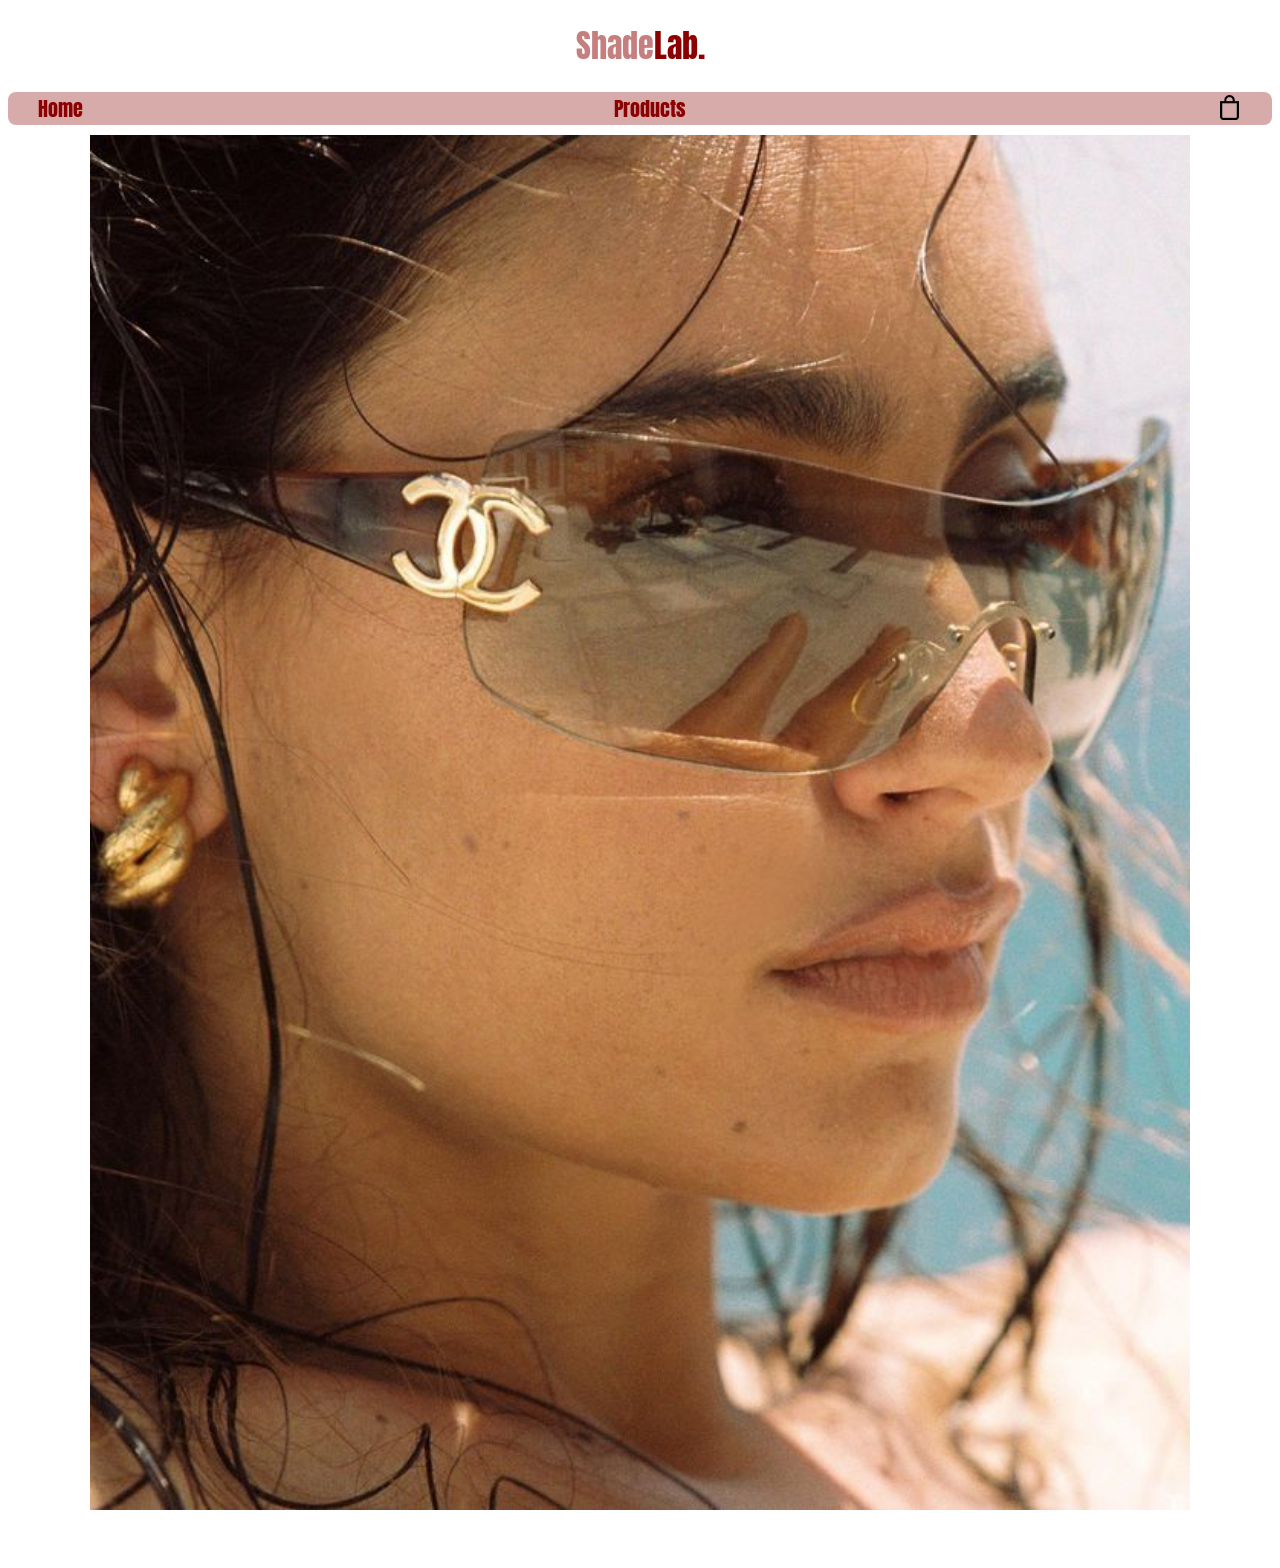
==== index.html @ 41965f40 "Alligned the images with grid" ====
<!DOCTYPE html>
<html lang="en">
<head>
    <meta charset="UTF-8">
    <meta name="viewport" content="width=device-width, initial-scale=1.0">
    <title>e-commence webpage</title>

    <!--fonts-->
    <link rel="preconnect" href="https://fonts.googleapis.com">
    <link rel="preconnect" href="https://fonts.gstatic.com" crossorigin>
    <link href="https://fonts.googleapis.com/css2?family=Anton&family=Antonio:wght@100..700&display=swap" rel="stylesheet">

    <link rel="preconnect" href="https://fonts.googleapis.com">
    <link rel="preconnect" href="https://fonts.gstatic.com" crossorigin>
    <link 
    href="https://fonts.googleapis.com/css2?family=Anton&display=swap" 
    rel="stylesheet">
        <link rel="stylesheet" href="css/main.css">

</head>

<body>
    <header>
        <h1><span class="shade">Shade</span>Lab.</h1>
         
        <nav class="site-nav">
        
            <a href="index.html">Home</a>
            <a href="products.html">Products</a>
            <a href="cart.html"><img class="cart" src="img/bag.png" alt="cart"></a>
       
        </nav>
        <img class="model" src="img/image.1.jpg" alt="main picture">
    </header>
    <main>
   
    </main>

</body>

</html>
---- css/main.css ----
.cart{
    width: 25px;
    height: 25px;
    float: right;
    margin-top: -1px;
}
/* spacing between headers */
.site-nav {
    display: flex;
    justify-content: space-between;
    align-items: center;
       background-color:rgba(181, 94, 94, 0.523); 
    padding: 1px 30px;
    border-radius: 8px;

}

/* MY LINKS */
.site-nav a {
    text-decoration: none;
    color: darkred;
    font-family: "Anton", sans-serif;
    font-weight: 500;
    font-style: normal;
    font-size: 20px;

}

.shade{
    color: rgba(139, 0, 0, 0.5);
}

/* MY SHADELAB HEADER AND PRODUCT HEADER */
h1{
    font-family: "Anton", sans-serif;
    font-weight: 400;
    font-style: normal;
    text-align: center;
    color:darkred;
}

h2 {
  font-family: "Antonio", sans-serif;
  font-optical-sizing: auto;
  font-weight: 300;
  font-style: normal;
   
}

/* My main image of model */
.model{
    width: 100%;
    max-width: 1100px;
    display: block;
    margin: 0 auto;
  padding: 10px;

}

/* My Images on Products */
main{
    display: grid;
    grid-template-columns: repeat(3, 1fr);
    grid-template-rows: repeat(3,auto);
    gap: 10px;
  
    padding: 10px;
}

main img{
    width: 100%;
    height: auto;
    object-fit: cover;
}
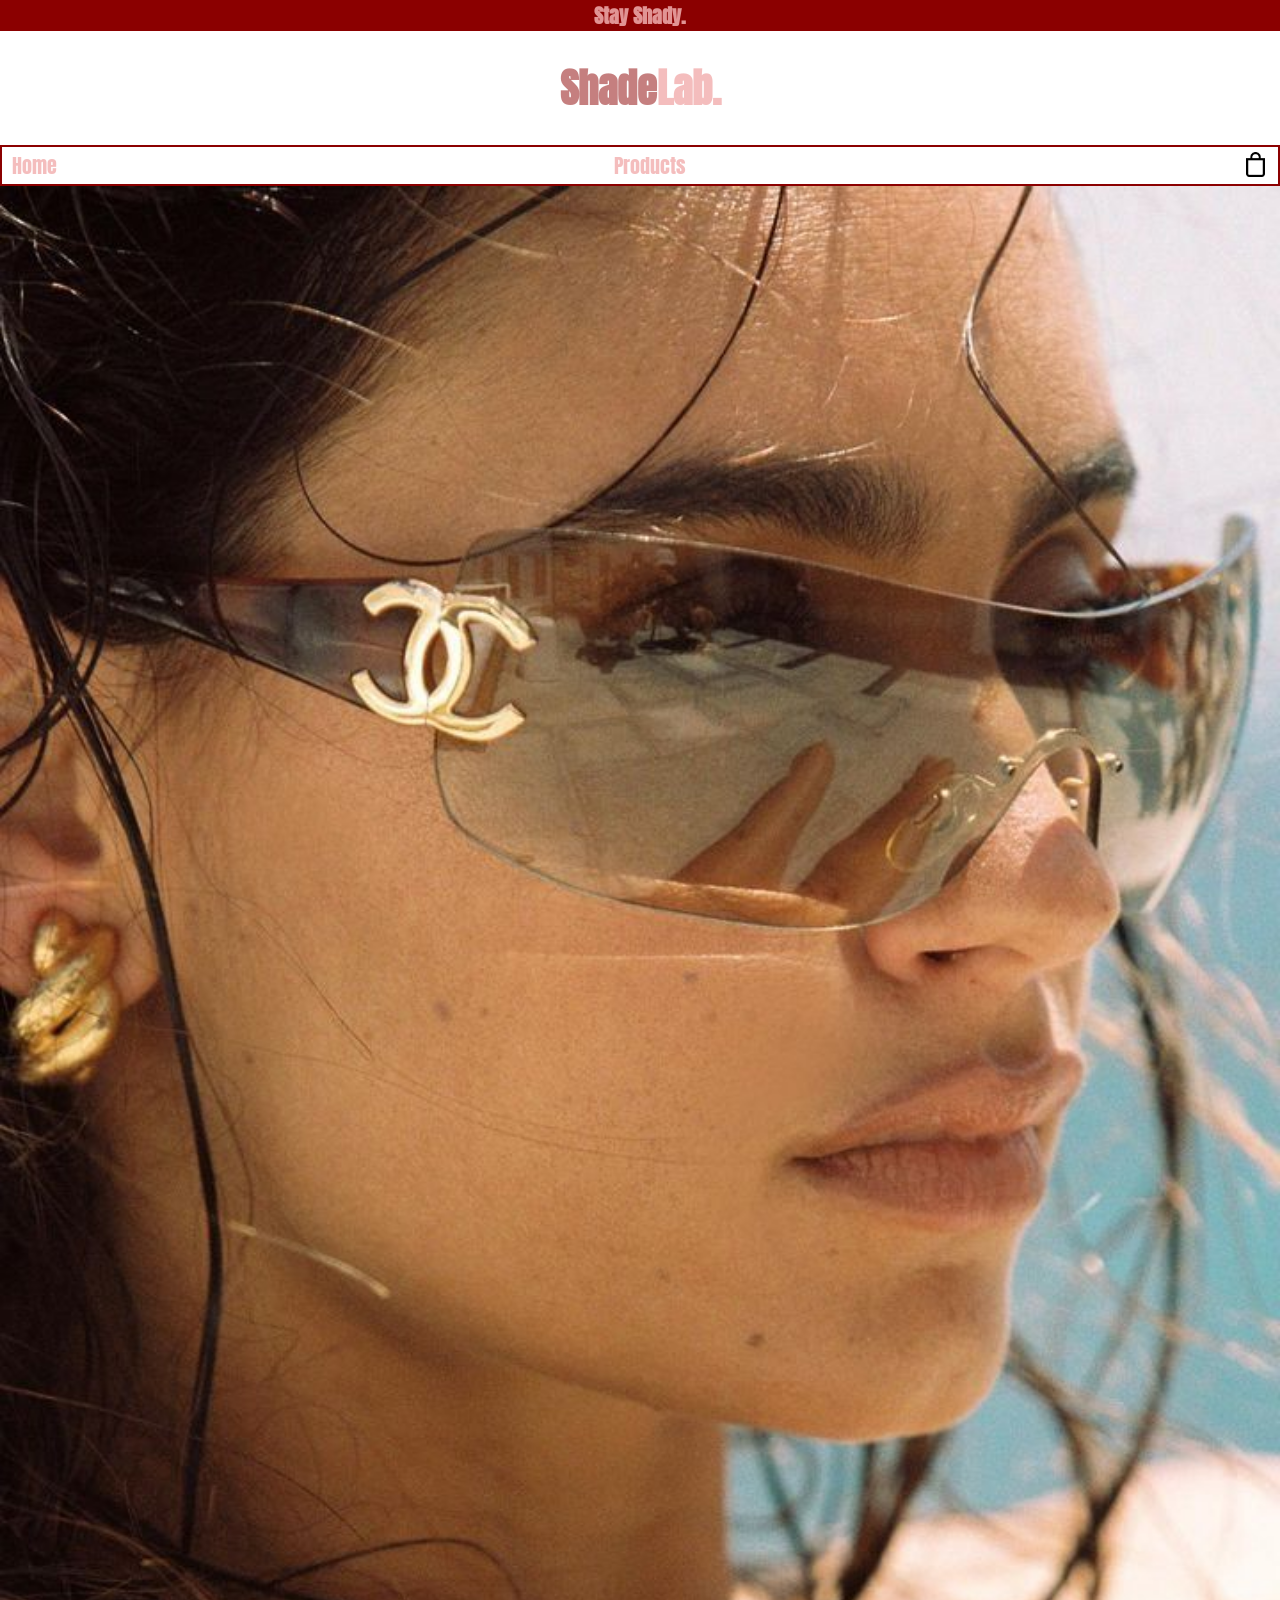
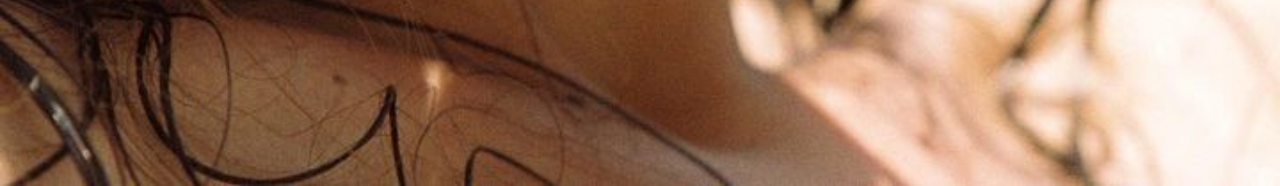
==== commit aba1a057: "fixat extra bilder till två products lagt till bilder och fixa grid system till product html filerna" ====
--- a/index.html
+++ b/index.html
@@ -21,16 +21,18 @@
 
 <body>
     <header>
-        <h1><span class="shade">Shade</span>Lab.</h1>
-         
+        <h3> Stay Shady.</h3>
+         <h1><span class="shade">Shade</span>Lab.</h1>
+       
         <nav class="site-nav">
-        
             <a href="index.html">Home</a>
             <a href="products.html">Products</a>
             <a href="cart.html"><img class="cart" src="img/bag.png" alt="cart"></a>
-       
         </nav>
-        <img class="model" src="img/image.1.jpg" alt="main picture">
+
+        <img class="model" src="img/image.1.jpg" alt="main picture"> 
+  
+        
     </header>
     <main>
    
--- a/css/main.css
+++ b/css/main.css
@@ -1,75 +1,136 @@
-
+body{
+    margin: 0;
+    padding: 0;
+    
+}
 .cart{
     width: 25px;
     height: 25px;
-    float: right;
-    margin-top: -1px;
+    margin-left: auto;
+    margin-top: 5px;
 }
-/* spacing between headers */
+
+/* MY LINKS */
 .site-nav {
     display: flex;
     justify-content: space-between;
     align-items: center;
-       background-color:rgba(181, 94, 94, 0.523); 
-    padding: 1px 30px;
-    border-radius: 8px;
-
+    border: darkred 2px solid;
+  
 }
 
-/* MY LINKS */
 .site-nav a {
     text-decoration: none;
-    color: darkred;
+    color: rgba(242, 176, 176, 0.838);
     font-family: "Anton", sans-serif;
-    font-weight: 500;
     font-style: normal;
     font-size: 20px;
+    padding: 0px 10px ;
+}
 
+.site-nav a:hover {
+    color: rgba(242, 176, 176, 0.838);
+    font-size: 25px;
+    transition: all 0.3s ease;
+   
+}
+
+/* HEADERS */
+h1{
+    font-family: "ANTON", sans-serif;
+    color:rgba(242, 176, 176, 0.838);
+    font-size: 40px;
+    text-align: center;
 }
 
 .shade{
     color: rgba(139, 0, 0, 0.5);
-}
-
-/* MY SHADELAB HEADER AND PRODUCT HEADER */
-h1{
-    font-family: "Anton", sans-serif;
-    font-weight: 400;
-    font-style: normal;
-    text-align: center;
-    color:darkred;
+    font-size: 40px;
 }
 
 h2 {
-  font-family: "Antonio", sans-serif;
-  font-optical-sizing: auto;
-  font-weight: 300;
-  font-style: normal;
+    
+  font-family: "ANTON", sans-serif;
+    color:darkred;
+    font-size: 30px;
    
+}
+h3{
+    font-family: "ANTON", sans-serif;
+    color:rgba(242, 176, 176, 0.838);
+    font-size: 20px;
+    text-align: center;
+    margin: 0;
+    background-color: darkred;
 }
 
 /* My main image of model */
 .model{
     width: 100%;
-    max-width: 1100px;
     display: block;
-    margin: 0 auto;
-  padding: 10px;
 
 }
 
-/* My Images on Products */
-main{
+/* My Images on Products.html */
+.products-page{
     display: grid;
     grid-template-columns: repeat(3, 1fr);
     grid-template-rows: repeat(3,auto);
-    gap: 10px;
-  
+    gap: 20px;
     padding: 10px;
+    margin: 0 auto;
 }
 
-main img{
+.products-page img{
     width: 100%;
     height: auto;
-    object-fit: cover;
+    box-shadow: 2px 2px 5px rgba(0,0,0,0.3);
+    
+}
+
+.products-page img:hover{
+    transform: scale(1.05);
+    transition: all 0.3s ease;
+    box-shadow: 4px 4px 10px rgba(0,0,0,0.5);
+}
+
+.tortoise{
+    display: grid;
+    grid-template-columns: repeat(2, 1fr);
+        gap: 5px;
+        /* padding: 5px; */
+      
+   
+}
+.tortoise img{
+    width: 100%;
+    box-shadow: 2px 2px 5px rgba(0,0,0,0.3);
+}
+/* PHONE */
+@media (max-width: 600px) {
+    .products-page {
+        grid-template-columns: 1fr;
+       width: 80%;
+        margin: 0 auto;
+    }  
+    
+}
+
+@media screen and (min-width: 600px) {
+    .site-nav a {
+        font-size: 20px;
+    }
+
+
+}
+
+/* LAPTOP */
+@media screen and (min-width: 1300px) {
+    .site-nav a {
+        font-size: 30px;
+    }
+   .cart{
+    width: 40px;
+    height: 40px;
+   }
 }
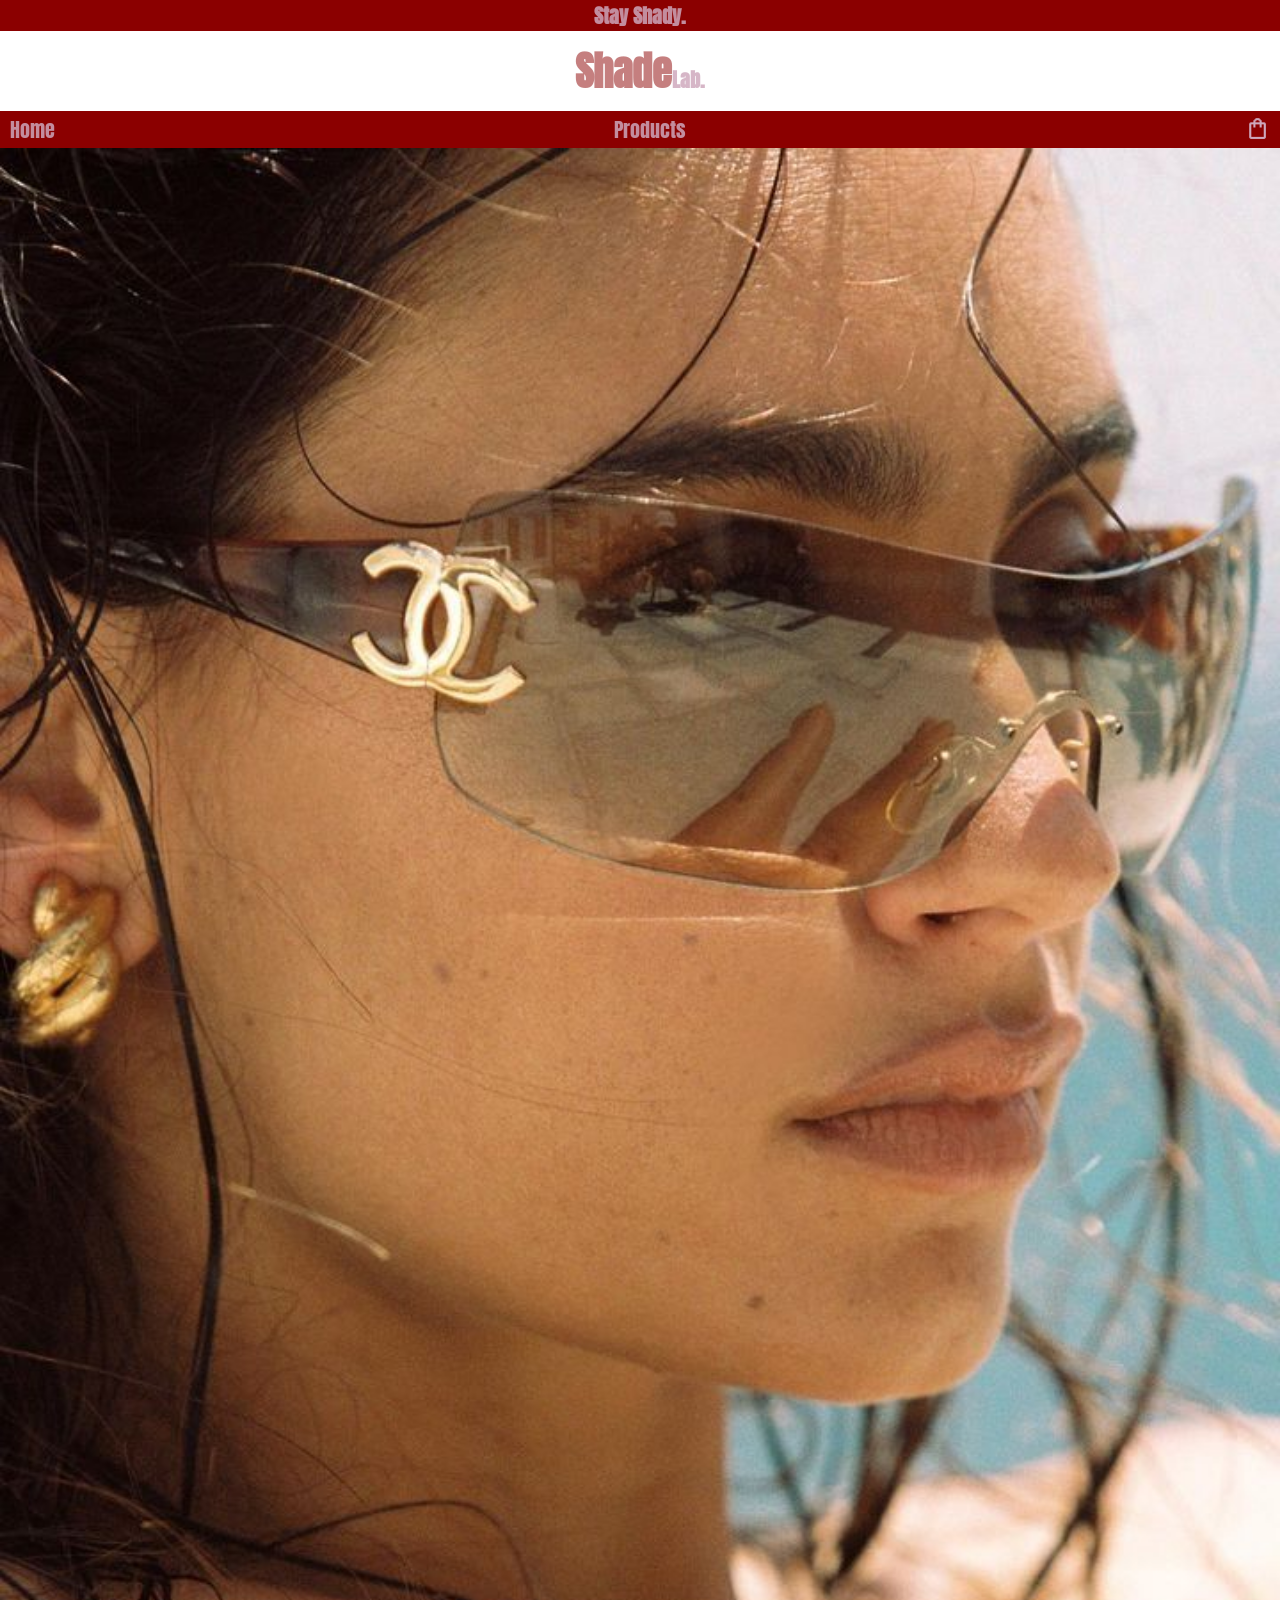
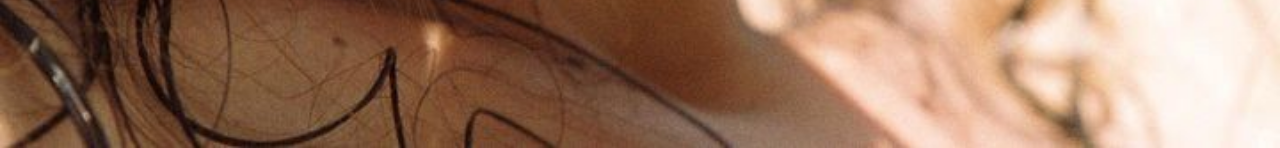
==== commit 070d4ead: "Changeed my cart icon some other colors" ====
--- a/index.html
+++ b/index.html
@@ -27,7 +27,7 @@
         <nav class="site-nav">
             <a href="index.html">Home</a>
             <a href="products.html">Products</a>
-            <a href="cart.html"><img class="cart" src="img/bag.png" alt="cart"></a>
+            <a href="cart.html"><img class="cart" src="img/cart-icon.png" alt="cart"></a>
         </nav>
 
         <img class="model" src="img/image.1.jpg" alt="main picture"> 
--- a/css/main.css
+++ b/css/main.css
@@ -1,74 +1,73 @@
 body{
     margin: 0;
     padding: 0;
-    
+    font-family: "ANTON", sans-serif;
+    color:rgba(206, 168, 188, 0.838);
 }
 .cart{
     width: 25px;
     height: 25px;
-    margin-left: auto;
     margin-top: 5px;
 }
-
-/* MY LINKS */
+.cart:hover{
+   color: white;
+}
+/* HEADERS */
+h1{
+    font-size: 20px;
+    text-align: center;
+    margin: 10px;
+}
+
+.shade{
+    color: rgba(139, 0, 0, 0.5);
+    font-size: 40px;
+    margin:0;
+}
+
+h2 { 
+    color:darkred;
+    font-size: 30px;
+    margin-bottom: 10px;
+}
+h3{
+    
+    font-size: 20px;
+    text-align: center;
+    margin: 0;
+    background-color: darkred;
+}
+
+/* MY NAVS */
 .site-nav {
     display: flex;
     justify-content: space-between;
     align-items: center;
-    border: darkred 2px solid;
+   background-color: darkred;
+
   
 }
 
 .site-nav a {
     text-decoration: none;
-    color: rgba(242, 176, 176, 0.838);
-    font-family: "Anton", sans-serif;
+    color:rgba(206, 168, 188, 0.838);  
     font-style: normal;
     font-size: 20px;
     padding: 0px 10px ;
+      transition: all 0.3s ease;
+   
 }
 
 .site-nav a:hover {
-    color: rgba(242, 176, 176, 0.838);
-    font-size: 25px;
-    transition: all 0.3s ease;
-   
-}
-
-/* HEADERS */
-h1{
-    font-family: "ANTON", sans-serif;
-    color:rgba(242, 176, 176, 0.838);
-    font-size: 40px;
-    text-align: center;
-}
-
-.shade{
-    color: rgba(139, 0, 0, 0.5);
-    font-size: 40px;
-}
-
-h2 {
-    
-  font-family: "ANTON", sans-serif;
-    color:darkred;
-    font-size: 30px;
-   
-}
-h3{
-    font-family: "ANTON", sans-serif;
-    color:rgba(242, 176, 176, 0.838);
-    font-size: 20px;
-    text-align: center;
-    margin: 0;
-    background-color: darkred;
-}
+   color: white;
+}
+
 
 /* My main image of model */
 .model{
     width: 100%;
     display: block;
-
+   
 }
 
 /* My Images on Products.html */
@@ -76,7 +75,7 @@
     display: grid;
     grid-template-columns: repeat(3, 1fr);
     grid-template-rows: repeat(3,auto);
-    gap: 20px;
+    gap: 10px;
     padding: 10px;
     margin: 0 auto;
 }
@@ -91,37 +90,133 @@
 .products-page img:hover{
     transform: scale(1.05);
     transition: all 0.3s ease;
-    box-shadow: 4px 4px 10px rgba(0,0,0,0.5);
-}
-
-.tortoise{
+}
+
+/* PRODUCT & PRODUCT 2 */
+.Burgundy-Icon{
     display: grid;
     grid-template-columns: repeat(2, 1fr);
-        gap: 5px;
-        /* padding: 5px; */
-      
-   
-}
-.tortoise img{
-    width: 100%;
-    box-shadow: 2px 2px 5px rgba(0,0,0,0.3);
-}
+   
+}
+
+.Burgundy-Icon img{
+    width: 100%;
+border: darkred 2px solid;
+}
+
+.Zulu-Brown{
+    display: grid;
+    grid-template-columns: repeat(2, 1fr);
+    
+   
+}
+
+.Zulu-Brown img{
+    display: block;
+    width: 100%;
+    border: darkred 2px solid;
+ }
+
+ .h2-row h2{
+    margin: 0;
+}
+ .button{
+    color: rgba(206, 168, 188, 0.838);
+    font-size: 20px;
+    margin-left: auto;
+    background-color: darkred;
+    border-radius: 10px;
+    padding: 5px 30px;  
+
+ }
+.Choose{
+    color:darkred;
+    font-size: 15px;
+    margin: 15px 0px 0px 0px;
+
+    padding-left: 5px;
+}
+ .Size{
+    color:rgba(206, 168, 188, 0.838);
+    font-size: 20px;
+    /* margin: [TOP] [RIGHT] [BOTTOM] [LEFT] */
+    margin: 0 0 30px 5px; 
+    background-color: darkred;
+    border-radius: 10px;
+    padding: 5px 30px;
+
+ }
+ .circle-zulu{
+    width: 50px;
+    height: 50px;
+    border-radius: 50%;
+    background-color: rgb(48, 8, 8);
+    margin: 0 0 50px 5px;
+    border: 2px solid rgba(206, 168, 188, 0.838);
+ }
+ .Color-zulu{
+    color: darkred;
+        font-size: 15px;
+        margin: 0;
+        padding-left: 5px;
+ }
+ .circle-burgundy{
+    width: 50px;
+    height: 50px;
+    border-radius: 50%;
+    background-color: rgb(114, 8, 8);
+    margin: 0 0 50px 5px;
+    border: 2px solid rgba(206, 168, 188, 0.838);
+ }
+ .Color-burgundy{
+    color: darkred;
+        font-size: 15px;
+        margin: 0;
+        padding-left: 5px;
+ }
+
+.h2-row{
+    display: flex;
+    align-items: center;
+    grid-column: 1 / -1;
+    padding-left: 5px;
+    padding-right: 5px;
+
+} 
+ .price{
+    color:rgba(206, 168, 188, 0.838);
+    font-size: 20px;
+    margin: 0;
+    padding-left: 5px;
+}
+.rating{
+    color:darkred;
+    font-size: 15px;
+    margin: 0;
+    padding-left: 5px;
+}
+
+.review p{
+padding-left: 5px;
+font-size: 20px;
+margin-bottom: 0px;
+margin-top: 0px;
+
+}   
+
 /* PHONE */
 @media (max-width: 600px) {
     .products-page {
         grid-template-columns: 1fr;
-       width: 80%;
+        width: 80%;
         margin: 0 auto;
     }  
-    
 }
 
 @media screen and (min-width: 600px) {
     .site-nav a {
         font-size: 20px;
     }
-
-
 }
 
 /* LAPTOP */
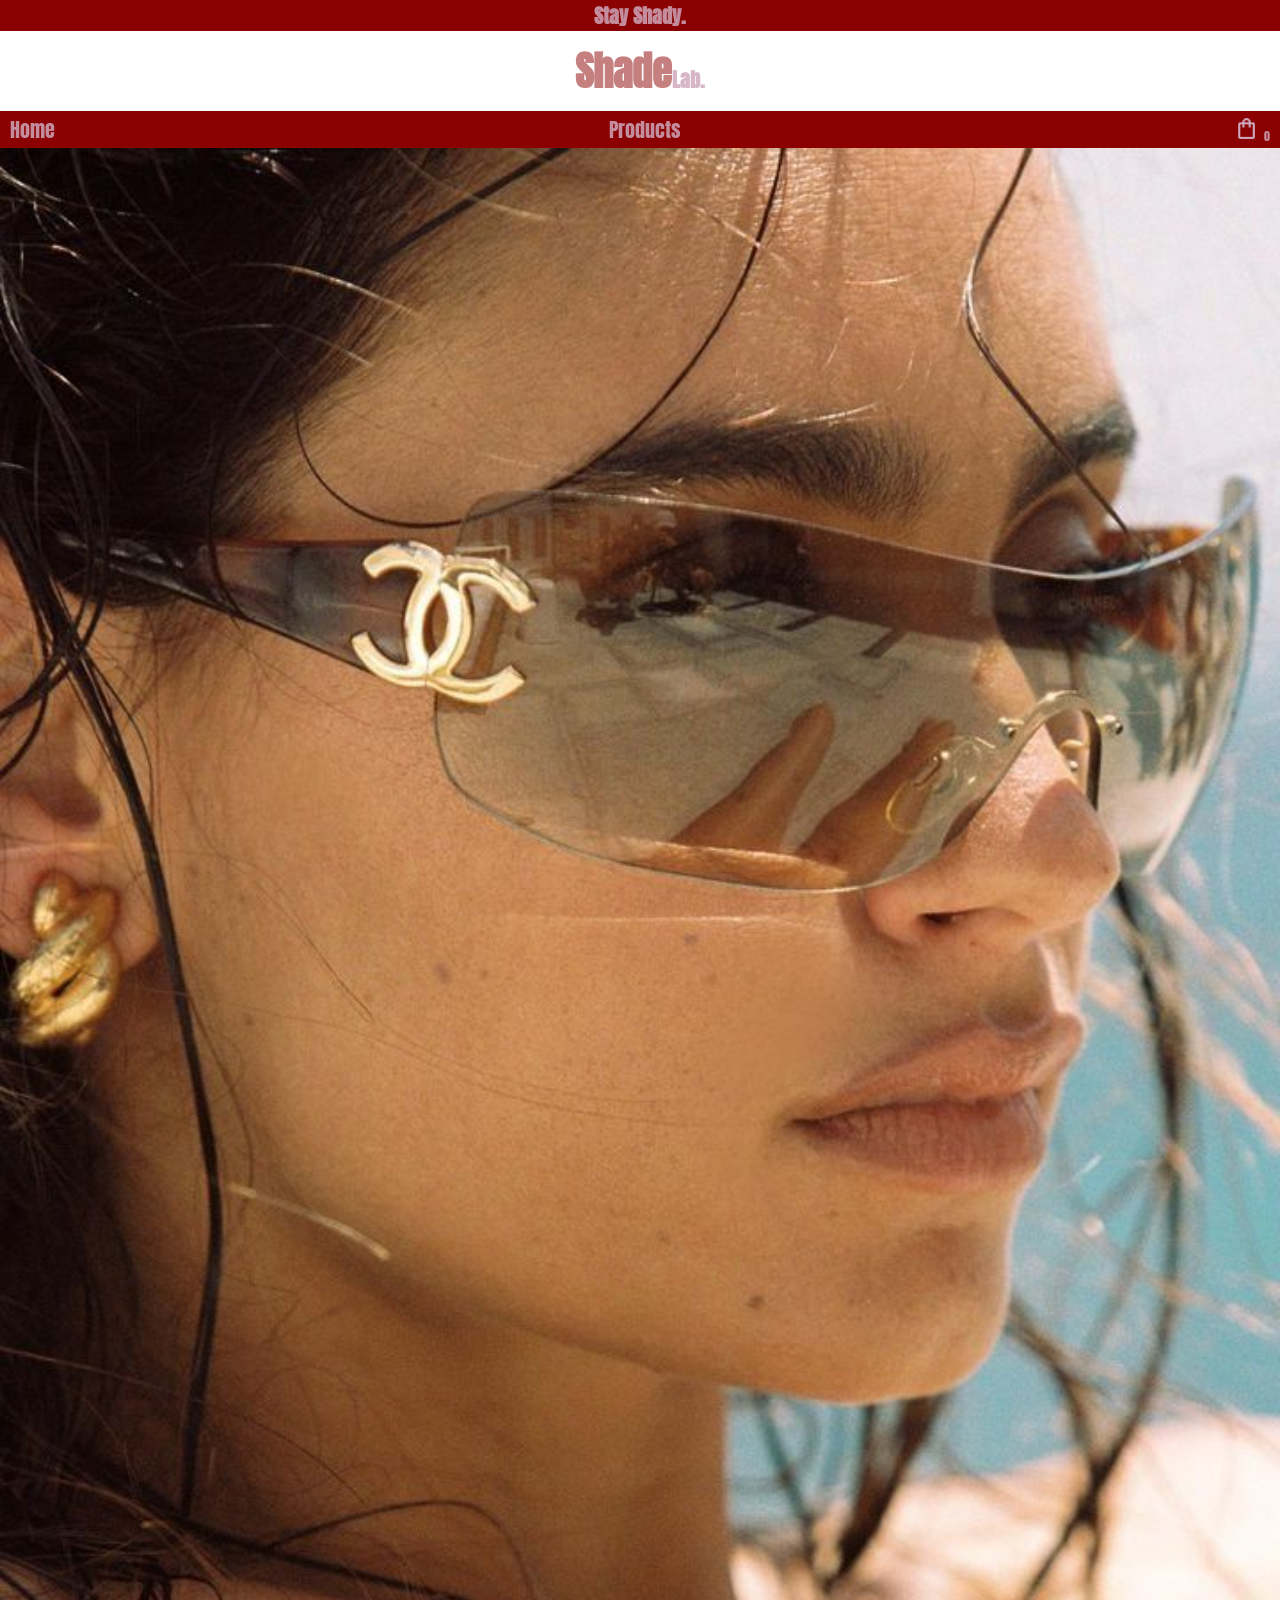
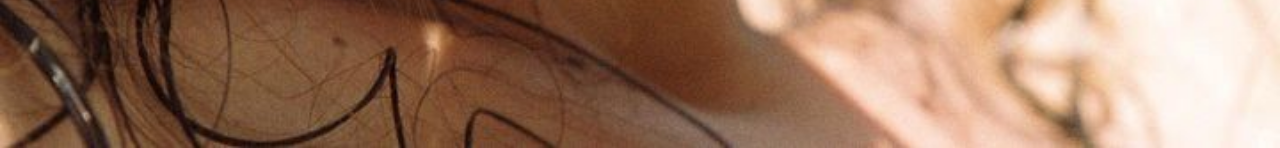
==== commit 2f2aee1a: "added cart counter to cart" ====
--- a/index.html
+++ b/index.html
@@ -16,6 +16,7 @@
     href="https://fonts.googleapis.com/css2?family=Anton&display=swap" 
     rel="stylesheet">
         <link rel="stylesheet" href="css/main.css">
+        <script src="js/main.js" defer></script>
 
 </head>
 
@@ -27,7 +28,8 @@
         <nav class="site-nav">
             <a href="index.html">Home</a>
             <a href="products.html">Products</a>
-            <a href="cart.html"><img class="cart" src="img/cart-icon.png" alt="cart"></a>
+            <a href="cart.html"><img class="cart" src="img/cart-icon.png" alt="cart">
+         <span id="cart-count">0</span></a>
         </nav>
 
         <img class="model" src="img/image.1.jpg" alt="main picture"> 
--- a/css/main.css
+++ b/css/main.css
@@ -4,14 +4,7 @@
     font-family: "ANTON", sans-serif;
     color:rgba(206, 168, 188, 0.838);
 }
-.cart{
-    width: 25px;
-    height: 25px;
-    margin-top: 5px;
-}
-.cart:hover{
-   color: white;
-}
+
 /* HEADERS */
 h1{
     font-size: 20px;
@@ -57,11 +50,35 @@
       transition: all 0.3s ease;
    
 }
-
 .site-nav a:hover {
    color: white;
 }
-
+/* CART-HTML */
+.cart{
+    width: 25px;
+    height: 25px;
+    margin-top: 5px;
+}
+.cart:hover{
+   color: white;
+}
+.cart-title{
+    color:darkred;
+    font-size: 30px;
+    text-align: center;
+    margin-top: 20px;
+}
+.empty-cart{
+    color:dar
+    font-size: 30px;
+    text-align: center;
+    margin-top: 10px;
+}
+#cart-count{
+    color: rgba(206, 168, 188, 0.838);
+    border-radius: 50%;
+     font-size: 12px;
+}
 
 /* My main image of model */
 .model{
@@ -106,8 +123,7 @@
 
 .Zulu-Brown{
     display: grid;
-    grid-template-columns: repeat(2, 1fr);
-    
+    grid-template-columns: repeat(2, 1fr);  
    
 }
 
@@ -119,33 +135,89 @@
 
  .h2-row h2{
     margin: 0;
-}
- .button{
+} 
+.h2-row{
+    display: flex;
+    align-items: center;
+    grid-column: 1 / -1;
+    padding-left: 5px;
+    padding-right: 5px;
+
+} 
+ .price{
+    color:rgba(206, 168, 188, 0.838);
+    font-size: 20px;
+    margin: 0 0 0 5px;
+    padding-left: 5px;
+}
+
+ .add-cart{
+    width: 200px;
+    text-align: center;
     color: rgba(206, 168, 188, 0.838);
     font-size: 20px;
     margin-left: auto;
+    margin-top: 10px;
+    background-color:white;
+    border-radius: 10px;
+    border: darkred 2px solid;
+    padding: 5px 30px;  
+
+ }
+ .add-cart:hover{
+    background-color: rgba(206, 168, 188, 0.838);
+    color: darkred;
+    cursor: pointer;
+ }
+ .alert{
+    position: fixed;
+    top: 50%;
+    left: 50%;
+    transform: translate(-50%, -50%);
+    background-color: white;
+    border: darkred 2px solid;
+    border-radius: 10px;
+    padding: 20px;
+    display: none;
+    z-index: 1000;
+ }
+ .alert button{
+    margin-top: 10px;
+    padding: 5px 10px;
     background-color: darkred;
-    border-radius: 10px;
-    padding: 5px 30px;  
-
- }
+    color: white;
+    border: none;
+    border-radius: 5px;
+    cursor: pointer;
+ }
+
+
 .Choose{
     color:darkred;
     font-size: 15px;
-    margin: 15px 0px 0px 0px;
-
-    padding-left: 5px;
-}
+    margin: 20px 0px 0px 5px;
+    padding-left: 5px;
+}
+
  .Size{
+    width: 150px;
+    text-align: center;
     color:rgba(206, 168, 188, 0.838);
     font-size: 20px;
     /* margin: [TOP] [RIGHT] [BOTTOM] [LEFT] */
-    margin: 0 0 30px 5px; 
-    background-color: darkred;
+    margin: 0px 0px 5px 5px; 
+    background-color:white;
     border-radius: 10px;
+    border: darkred 2px solid;
     padding: 5px 30px;
 
  }
+ .Size:hover{
+    background-color: rgba(206, 168, 188, 0.838);
+    color: darkred;
+    cursor: pointer;
+ }
+ /* COLORSWATCH */
  .circle-zulu{
     width: 50px;
     height: 50px;
@@ -157,7 +229,7 @@
  .Color-zulu{
     color: darkred;
         font-size: 15px;
-        margin: 0;
+        margin: 30px 0px 5px 0px;
         padding-left: 5px;
  }
  .circle-burgundy{
@@ -171,29 +243,21 @@
  .Color-burgundy{
     color: darkred;
         font-size: 15px;
-        margin: 0;
+        margin: 30px 0px 5px 5px;
         padding-left: 5px;
  }
 
-.h2-row{
-    display: flex;
-    align-items: center;
-    grid-column: 1 / -1;
-    padding-left: 5px;
-    padding-right: 5px;
-
-} 
- .price{
-    color:rgba(206, 168, 188, 0.838);
-    font-size: 20px;
-    margin: 0;
-    padding-left: 5px;
-}
+
 .rating{
     color:darkred;
     font-size: 15px;
-    margin: 0;
-    padding-left: 5px;
+    margin: 0 0px 5px 5px;
+    padding-left: 5px;
+}
+.review{
+    border: darkred 2px solid;
+    border-radius: 10px;
+    margin: 10px 5px 2px 5px;
 }
 
 .review p{
@@ -203,6 +267,12 @@
 margin-top: 0px;
 
 }   
+.star{
+    color: rgba(206, 168, 188, 0.838);
+    font-size: 20px;
+    margin: 0 0px 5px 5px;
+    padding-left: 5px;
+}
 
 /* PHONE */
 @media (max-width: 600px) {
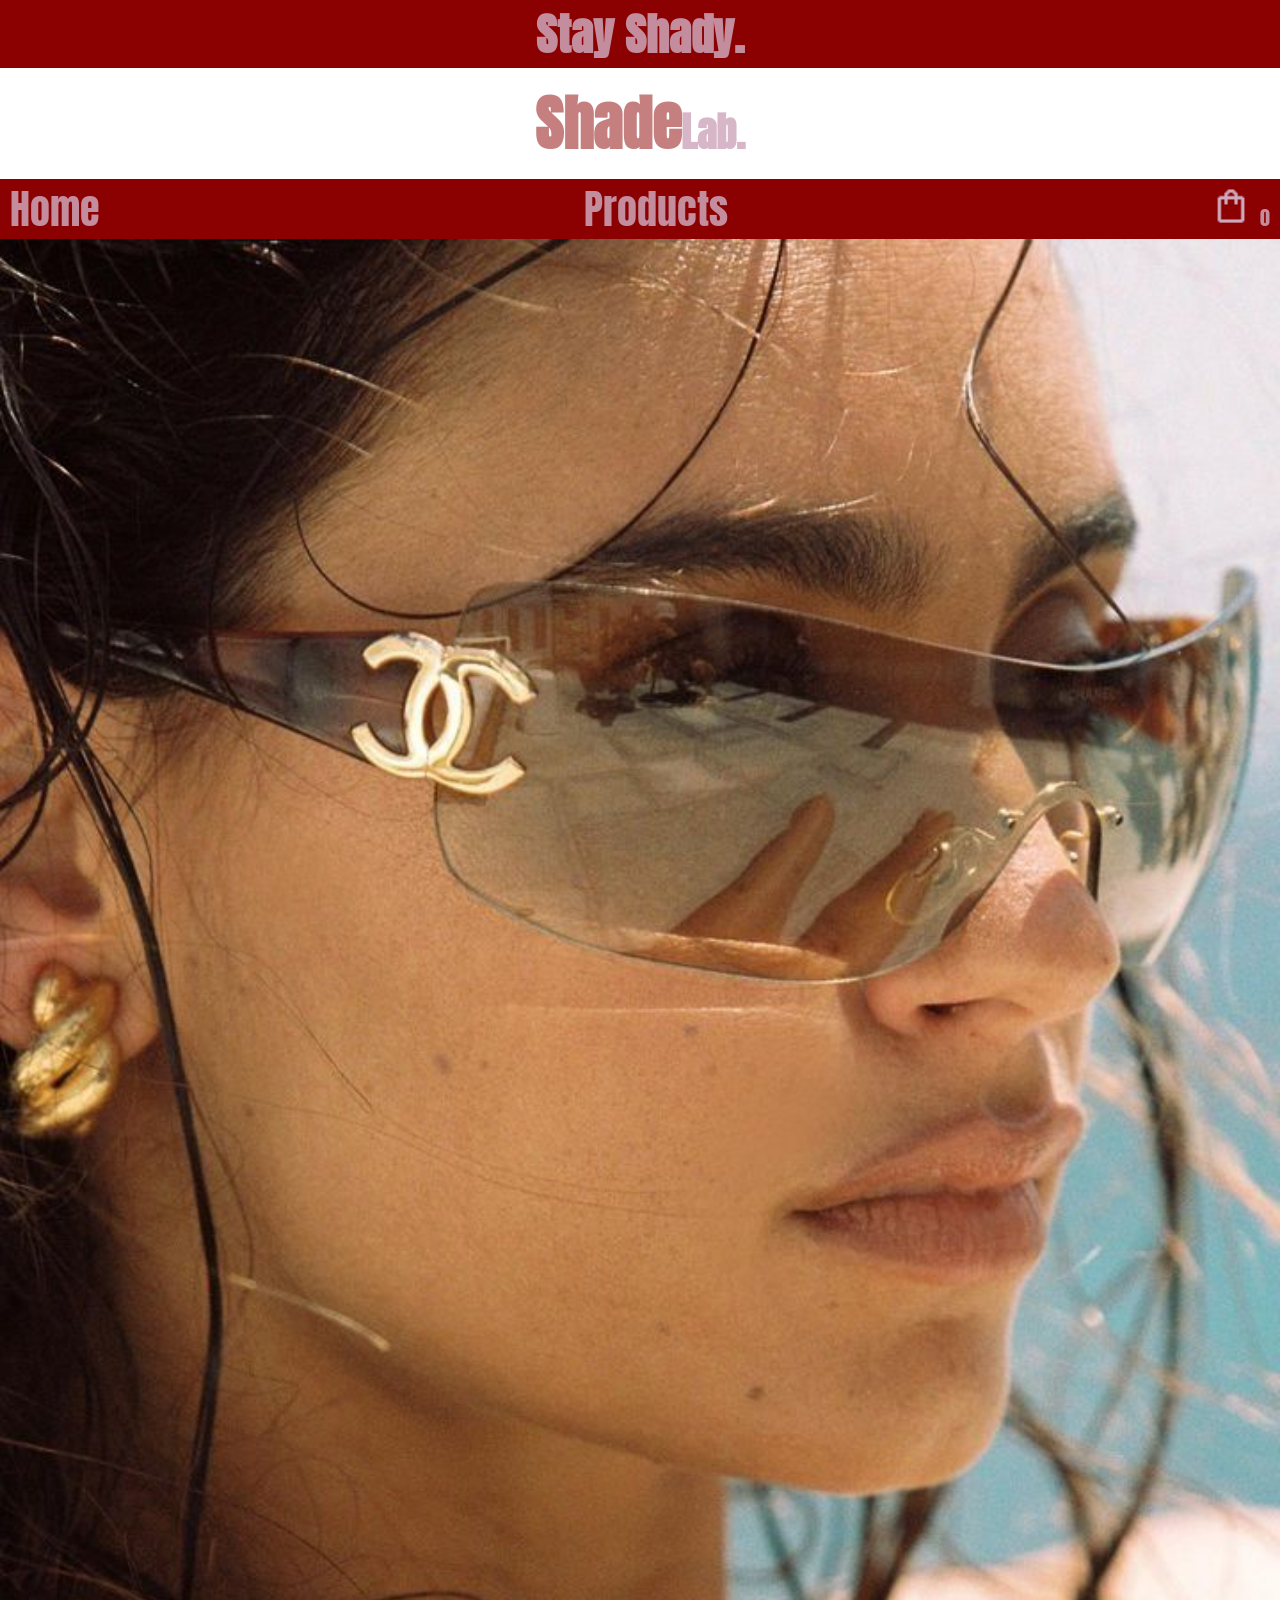
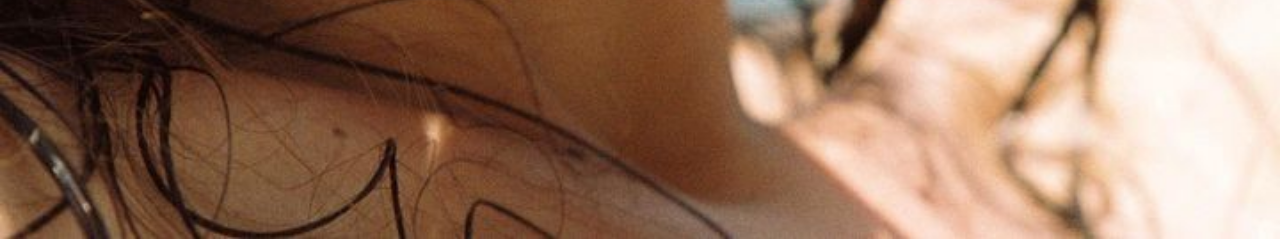
==== commit d19407ae: "Added a desktop version and a mobile one" ====
--- a/index.html
+++ b/index.html
@@ -29,7 +29,7 @@
             <a href="index.html">Home</a>
             <a href="products.html">Products</a>
             <a href="cart.html"><img class="cart" src="img/cart-icon.png" alt="cart">
-         <span id="cart-count">0</span></a>
+         <span class="cart-count" id="cart-count">0</span></a>
         </nav>
 
         <img class="model" src="img/image.1.jpg" alt="main picture"> 
--- a/css/main.css
+++ b/css/main.css
@@ -7,7 +7,7 @@
 
 /* HEADERS */
 h1{
-    font-size: 20px;
+    font-size: 10px;
     text-align: center;
     margin: 10px;
 }
@@ -20,12 +20,12 @@
 
 h2 { 
     color:darkred;
-    font-size: 30px;
+    font-size: 20px;
     margin-bottom: 10px;
 }
 h3{
     
-    font-size: 20px;
+    font-size: 15px;
     text-align: center;
     margin: 0;
     background-color: darkred;
@@ -45,18 +45,23 @@
     text-decoration: none;
     color:rgba(206, 168, 188, 0.838);  
     font-style: normal;
-    font-size: 20px;
+    font-size: 15px;
     padding: 0px 10px ;
       transition: all 0.3s ease;
    
 }
+
 .site-nav a:hover {
    color: white;
 }
+
 /* CART-HTML */
+.cart-count{
+     font-size: 10px;
+}
 .cart{
-    width: 25px;
-    height: 25px;
+    width: 15px;
+    height: 15px;
     margin-top: 5px;
 }
 .cart:hover{
@@ -69,15 +74,10 @@
     margin-top: 20px;
 }
 .empty-cart{
-    color:dar
+    color:darkred;
     font-size: 30px;
     text-align: center;
     margin-top: 10px;
-}
-#cart-count{
-    color: rgba(206, 168, 188, 0.838);
-    border-radius: 50%;
-     font-size: 12px;
 }
 
 /* My main image of model */
@@ -90,8 +90,8 @@
 /* My Images on Products.html */
 .products-page{
     display: grid;
-    grid-template-columns: repeat(3, 1fr);
-    grid-template-rows: repeat(3,auto);
+    grid-template-columns: repeat(1, 1fr);
+    grid-template-rows: repeat(1,auto);
     gap: 10px;
     padding: 10px;
     margin: 0 auto;
@@ -111,24 +111,27 @@
 
 /* PRODUCT & PRODUCT 2 */
 .Burgundy-Icon{
+    display: block;
+   
+}
+.burgundy-img{
     display: grid;
-    grid-template-columns: repeat(2, 1fr);
-   
+    grid-template-columns: 1fr 1fr;
+    
 }
 
 .Burgundy-Icon img{
-    width: 100%;
+width: 100%;
 border: darkred 2px solid;
 }
 
 .Zulu-Brown{
-    display: grid;
-    grid-template-columns: repeat(2, 1fr);  
+    display: block;
+    padding: 5px;
    
 }
 
 .Zulu-Brown img{
-    display: block;
     width: 100%;
     border: darkred 2px solid;
  }
@@ -136,6 +139,7 @@
  .h2-row h2{
     margin: 0;
 } 
+
 .h2-row{
     display: flex;
     align-items: center;
@@ -145,23 +149,23 @@
 
 } 
  .price{
-    color:rgba(206, 168, 188, 0.838);
-    font-size: 20px;
-    margin: 0 0 0 5px;
+    color:darkred;
+    font-size: 15px;
+    margin: 0;
     padding-left: 5px;
 }
 
  .add-cart{
-    width: 200px;
-    text-align: center;
-    color: rgba(206, 168, 188, 0.838);
-    font-size: 20px;
+    width: 120px;
+    text-align: center;
+    color:darkred;
+    font-size: 15px;
     margin-left: auto;
-    margin-top: 10px;
+    margin-top: 5px;
     background-color:white;
     border-radius: 10px;
-    border: darkred 2px solid;
-    padding: 5px 30px;  
+    border: rgba(206, 168, 188, 0.838) solid;
+    padding: 5px 5px;  
 
  }
  .add-cart:hover{
@@ -200,23 +204,24 @@
 }
 
  .Size{
-    width: 150px;
-    text-align: center;
-    color:rgba(206, 168, 188, 0.838);
-    font-size: 20px;
+    width: 140px;
+    text-align: center;
+    color: darkred;
+    font-size: 15px;
     /* margin: [TOP] [RIGHT] [BOTTOM] [LEFT] */
     margin: 0px 0px 5px 5px; 
     background-color:white;
     border-radius: 10px;
-    border: darkred 2px solid;
+    border: rgba(206, 168, 188, 0.838) 2px solid;
     padding: 5px 30px;
 
  }
+
  .Size:hover{
     background-color: rgba(206, 168, 188, 0.838);
     color: darkred;
-    cursor: pointer;
- }
+ }
+
  /* COLORSWATCH */
  .circle-zulu{
     width: 50px;
@@ -261,41 +266,95 @@
 }
 
 .review p{
-padding-left: 5px;
-font-size: 20px;
+
+font-size: 15px;
 margin-bottom: 0px;
 margin-top: 0px;
 
 }   
 .star{
-    color: rgba(206, 168, 188, 0.838);
+    color: darkred;
     font-size: 20px;
     margin: 0 0px 5px 5px;
     padding-left: 5px;
 }
-
-/* PHONE */
-@media (max-width: 600px) {
-    .products-page {
-        grid-template-columns: 1fr;
-        width: 80%;
-        margin: 0 auto;
-    }  
-}
-
-@media screen and (min-width: 600px) {
-    .site-nav a {
-        font-size: 20px;
-    }
-}
-
-/* LAPTOP */
-@media screen and (min-width: 1300px) {
-    .site-nav a {
-        font-size: 30px;
-    }
-   .cart{
+.recently-viewed{
+    color:darkred;
+    font-size: 15px;
+    margin: 70px 0px 0px 5px;
+   
+}
+
+.recently-img{
+   display:grid;
+   grid-template-columns: repeat(4, 1fr);
+  
+}
+.recently-img img{
+    width: 100%;
+    border: darkred 2px solid;
+}
+
+
+@media (min-width: 1025px) {
+h3{
+    font-size: 45px;
+}
+h1{
+    font-size: 40px;
+}
+h2{
+    font-size: 60px;
+}
+.site-nav a {
+    font-size: 40px;
+}
+.shade{
+    font-size: 60px;
+}
+.cart{
     width: 40px;
     height: 40px;
-   }
+}
+
+.cart-count{
+     font-size: 20px;
+}
+.price-size p{
+    font-size: 40px;
+}
+.review{
+    margin-top: 255px;
+}
+  
+ .add-cart{
+    width: 200px;
+    font-size: 25px;
+}
+.Size{
+    width: 200px;
+    font-size: 25px;
+}          
+  .products-page{
+    display: grid;
+    grid-template-columns: repeat(3, 1fr);
+   
+}
+.Burgundy-Icon, .Zulu-Brown{
+    display: grid;
+    grid-template-columns: 1fr 1fr; 
+    width: 100%;
+    align-items: start;
+    gap:10px;
+    
+}
+.burgundy-info, .zulu-info{
+    margin-top: 0px;
+
+}
+.burgundy-img, .zulu-img{
+    display:block;   
+}
+
+
 }
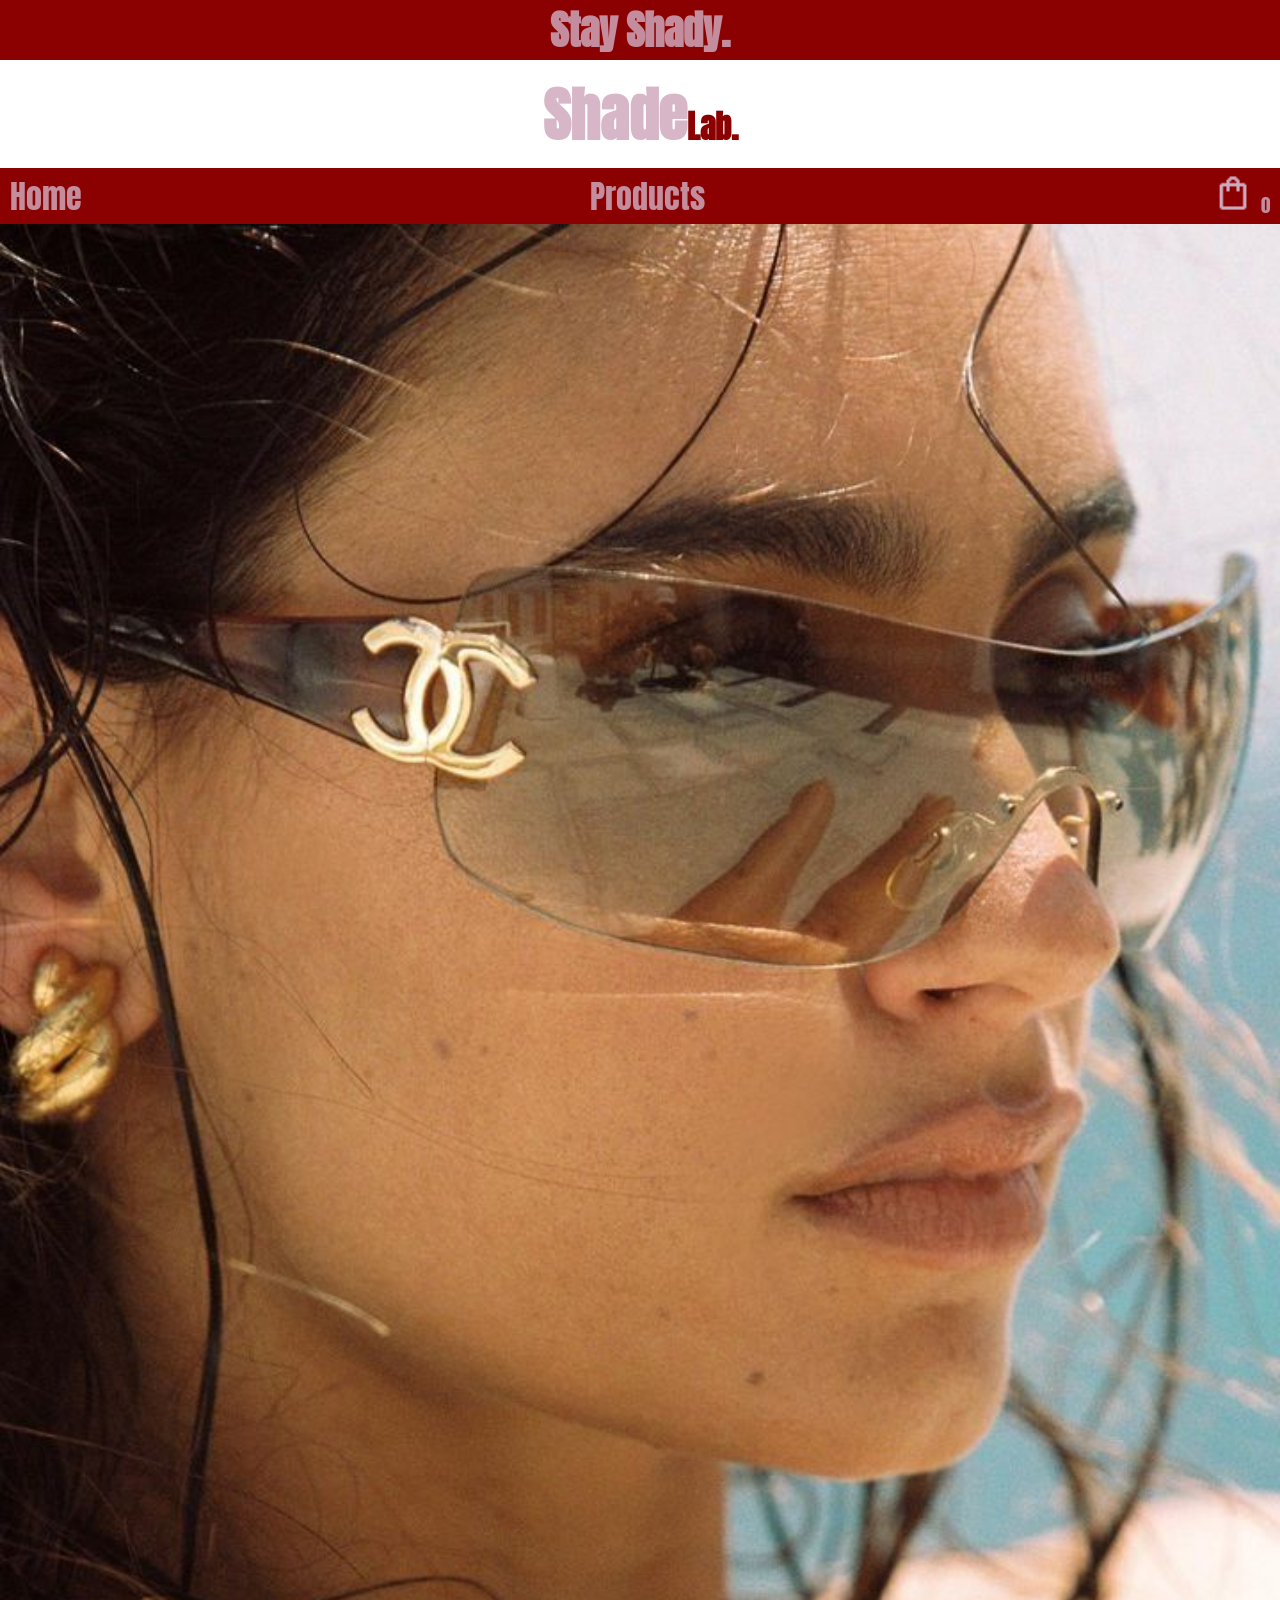
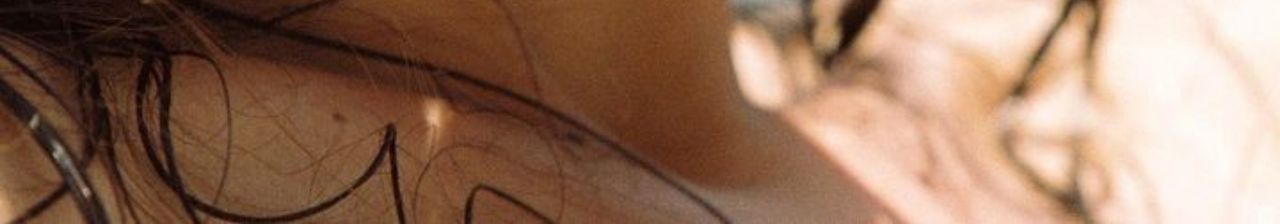
==== commit 36a3ad85: "finslipade det sista" ====
--- a/index.html
+++ b/index.html
@@ -31,13 +31,16 @@
             <a href="cart.html"><img class="cart" src="img/cart-icon.png" alt="cart">
          <span class="cart-count" id="cart-count">0</span></a>
         </nav>
-
-        <img class="model" src="img/image.1.jpg" alt="main picture"> 
-  
         
     </header>
+    
     <main>
-   
+    <img class="model" src="img/image.1.jpg" alt="main picture"> 
+
+            <div class="home-mobile-img">
+                <img src="img/image.13.jpg" alt="home-img">
+                <img src="img/image.14.jpg" alt="home-img">
+            </div>
     </main>
 
 </body>
--- a/css/main.css
+++ b/css/main.css
@@ -1,31 +1,32 @@
+/* BASE STYLE */
 body{
     margin: 0;
     padding: 0;
     font-family: "ANTON", sans-serif;
-    color:rgba(206, 168, 188, 0.838);
+    color: darkred;
 }
 
 /* HEADERS */
 h1{
-    font-size: 10px;
-    text-align: center;
-    margin: 10px;
+    font-size: 1.5rem;
+    text-align: center;
+    margin: 0.6rem;
 }
 
 .shade{
-    color: rgba(139, 0, 0, 0.5);
-    font-size: 40px;
+    color: rgba(206, 168, 188, 0.838);
+    font-size: 2.5rem;
     margin:0;
 }
 
 h2 { 
     color:darkred;
-    font-size: 20px;
-    margin-bottom: 10px;
+    font-size: 1.5rem;
+    margin-bottom: 0.6rem;
 }
 h3{
-    
-    font-size: 15px;
+    color:rgba(206, 168, 188, 0.838);
+    font-size: 0.9rem;
     text-align: center;
     margin: 0;
     background-color: darkred;
@@ -36,18 +37,16 @@
     display: flex;
     justify-content: space-between;
     align-items: center;
-   background-color: darkred;
-
-  
+    background-color: darkred;
 }
 
 .site-nav a {
     text-decoration: none;
     color:rgba(206, 168, 188, 0.838);  
     font-style: normal;
-    font-size: 15px;
-    padding: 0px 10px ;
-      transition: all 0.3s ease;
+    font-size: 0.9rem;
+    padding: 0 0.6rem ;
+    transition: all 0.3s ease;
    
 }
 
@@ -55,53 +54,100 @@
    color: white;
 }
 
-/* CART-HTML */
+/* ------------ CART ----------- */
 .cart-count{
-     font-size: 10px;
+     font-size: 0.6rem;
 }
 .cart{
-    width: 15px;
-    height: 15px;
-    margin-top: 5px;
+    width: 0.9rem;
+    height: 0.9rem;
+    margin-top: 0.3rem;
 }
 .cart:hover{
    color: white;
 }
-.cart-title{
-    color:darkred;
-    font-size: 30px;
-    text-align: center;
-    margin-top: 20px;
-}
-.empty-cart{
-    color:darkred;
-    font-size: 30px;
-    text-align: center;
-    margin-top: 10px;
-}
-
-/* My main image of model */
+.cart-title, .empty-cart{
+    color:darkred;
+    font-size: 1.8rem;
+    text-align: center;
+    margin-top: 1.2rem;
+}
+
+.cart-item{
+    display: flex;
+    margin-bottom: 3rem;
+    padding-left: 0.6rem;
+}
+.cart-image{
+    width: 9rem;
+    margin-right: 0.3rem;
+    border: darkred 0.1rem solid;
+    border-radius: 0.6rem;
+}
+.cart-details{
+    display: grid;
+    gap: 2rem;
+}
+.cart-actions button{
+    width: 3rem;
+    text-align: center;
+    color:darkred;
+    font-size: 1rem;
+    background-color:white;
+    border-radius: 0.6rem;
+    border: rgba(206, 168, 188, 0.838) 0.1rem solid;
+    margin-left: 1.5rem; 
+}
+.cart-item-name{
+    margin: 0;
+    padding-left: 1rem;
+}
+.quantity{
+    font-size: 1rem;
+    margin-left: 1rem;
+
+}
+.remove-btn{
+    width: 5rem;
+    color:darkred;
+    font-size: 0.8rem;
+    background-color:white;
+    border-radius: 0.6rem;
+    border: rgba(206, 168, 188, 0.838) 0.1rem solid;
+    margin-left: 3.5rem;
+ 
+}
+
+/* ---- HOMEPAGE IMG ----- */
 .model{
     width: 100%;
     display: block;
-   
-}
-
-/* My Images on Products.html */
+}
+.home-mobile-img{
+        display: flex;
+       margin-top: 0.5rem;
+}
+
+.home-mobile-img img{
+    width:50%;
+    
+}
+
+
+
+/* ------- PRODUCTS PAGE ------ */
 .products-page{
     display: grid;
-    grid-template-columns: repeat(1, 1fr);
-    grid-template-rows: repeat(1,auto);
-    gap: 10px;
-    padding: 10px;
+    grid-template-columns:1fr;
+    gap: 0.6rem;
+    padding: 0.6rem;
     margin: 0 auto;
 }
 
 .products-page img{
     width: 100%;
     height: auto;
-    box-shadow: 2px 2px 5px rgba(0,0,0,0.3);
-    
+    box-shadow: 0.1rem 0.1rem 0.3rem rgba(0,0,0,0.3);  
 }
 
 .products-page img:hover{
@@ -109,34 +155,23 @@
     transition: all 0.3s ease;
 }
 
-/* PRODUCT & PRODUCT 2 */
-.Burgundy-Icon{
+/* ----- PRODUCT & PRODUCT 2 ------ */
+.burgundy-icon, .zulu-brown{
     display: block;
    
 }
-.burgundy-img{
+.burgundy-img, .zulu-img{
     display: grid;
     grid-template-columns: 1fr 1fr;
     
 }
 
-.Burgundy-Icon img{
+.burgundy-icon img, .zulu-brown img{
 width: 100%;
-border: darkred 2px solid;
-}
-
-.Zulu-Brown{
-    display: block;
-    padding: 5px;
-   
-}
-
-.Zulu-Brown img{
-    width: 100%;
-    border: darkred 2px solid;
- }
-
- .h2-row h2{
+border: darkred 0.1rem solid;
+}
+
+.h2-row h2{
     margin: 0;
 } 
 
@@ -144,31 +179,44 @@
     display: flex;
     align-items: center;
     grid-column: 1 / -1;
-    padding-left: 5px;
-    padding-right: 5px;
+    padding-left: 0.3rem;
+    padding-right: 0.3rem;
 
 } 
- .price{
-    color:darkred;
-    font-size: 15px;
-    margin: 0;
-    padding-left: 5px;
-}
-
- .add-cart{
-    width: 120px;
-    text-align: center;
-    color:darkred;
-    font-size: 15px;
+.price,.total-price,
+ .color-burgundy,.color-zulu, 
+ .choose, 
+ .rating, 
+ .star, 
+ .recently-viewed{
+    color:darkred;
+    font-size: 0.9rem;
+    margin: 0;
+    padding-left: 0.3rem;
+}
+
+ .add-cart, .size{
+    width: 7.5rem;
+    text-align: center;
+    color:darkred;
+    font-size: 0.9rem;
     margin-left: auto;
-    margin-top: 5px;
+    margin-top: 0.3rem;
     background-color:white;
-    border-radius: 10px;
-    border: rgba(206, 168, 188, 0.838) solid;
-    padding: 5px 5px;  
-
- }
- .add-cart:hover{
+    border-radius: 0.6rem;
+    border: rgba(206, 168, 188, 0.838) 0.2rem solid;
+    padding: 0.3rem;  
+ }
+
+ .choose{
+    margin-top: 1rem;
+ }
+ .size{
+    margin: 0 0 2rem 0.2rem; 
+ }
+
+ .add-cart:hover,
+  .size:hover{
     background-color: rgba(206, 168, 188, 0.838);
     color: darkred;
     cursor: pointer;
@@ -177,114 +225,48 @@
     position: fixed;
     top: 50%;
     left: 50%;
-    transform: translate(-50%, -50%);
+    transform: translate(-50%, -50%); 
     background-color: white;
-    border: darkred 2px solid;
-    border-radius: 10px;
-    padding: 20px;
+    border: darkred 0.1rem solid;
+    border-radius: 0.6rem;
+    padding: 1.2rem;
+    width: 60%;
+    max-width: 25rem;
     display: none;
     z-index: 1000;
  }
- .alert button{
-    margin-top: 10px;
-    padding: 5px 10px;
-    background-color: darkred;
-    color: white;
-    border: none;
-    border-radius: 5px;
-    cursor: pointer;
- }
-
-
-.Choose{
-    color:darkred;
-    font-size: 15px;
-    margin: 20px 0px 0px 5px;
-    padding-left: 5px;
-}
-
- .Size{
-    width: 140px;
-    text-align: center;
-    color: darkred;
-    font-size: 15px;
-    /* margin: [TOP] [RIGHT] [BOTTOM] [LEFT] */
-    margin: 0px 0px 5px 5px; 
-    background-color:white;
-    border-radius: 10px;
-    border: rgba(206, 168, 188, 0.838) 2px solid;
-    padding: 5px 30px;
-
- }
-
- .Size:hover{
-    background-color: rgba(206, 168, 188, 0.838);
-    color: darkred;
- }
+
 
  /* COLORSWATCH */
+ 
+ .circle-burgundy, 
  .circle-zulu{
-    width: 50px;
-    height: 50px;
+    width: 3.1rem;
+    height: 3.1rem;
     border-radius: 50%;
-    background-color: rgb(48, 8, 8);
-    margin: 0 0 50px 5px;
-    border: 2px solid rgba(206, 168, 188, 0.838);
- }
- .Color-zulu{
-    color: darkred;
-        font-size: 15px;
-        margin: 30px 0px 5px 0px;
-        padding-left: 5px;
- }
- .circle-burgundy{
-    width: 50px;
-    height: 50px;
-    border-radius: 50%;
+    margin: 0 0 3.1rem 0.3rem;
+    border: 0.1rem solid rgba(206, 168, 188, 0.838);
+ }
+  .circle-zulu{
+    background-color: rgb(60, 32, 20);
+ }
+.circle-burgundy{
     background-color: rgb(114, 8, 8);
-    margin: 0 0 50px 5px;
-    border: 2px solid rgba(206, 168, 188, 0.838);
- }
- .Color-burgundy{
-    color: darkred;
-        font-size: 15px;
-        margin: 30px 0px 5px 5px;
-        padding-left: 5px;
- }
-
-
-.rating{
-    color:darkred;
-    font-size: 15px;
-    margin: 0 0px 5px 5px;
-    padding-left: 5px;
-}
+}
+
+/* ---- REVIEW ---- */
 .review{
-    border: darkred 2px solid;
-    border-radius: 10px;
-    margin: 10px 5px 2px 5px;
+    border: darkred 0.1rem solid;
+    border-radius: 0.6rem;
+    margin: 0.6rem 0.3rem 0.1rem 0.3rem;
 }
 
 .review p{
-
-font-size: 15px;
-margin-bottom: 0px;
-margin-top: 0px;
-
-}   
-.star{
-    color: darkred;
-    font-size: 20px;
-    margin: 0 0px 5px 5px;
-    padding-left: 5px;
-}
-.recently-viewed{
-    color:darkred;
-    font-size: 15px;
-    margin: 70px 0px 0px 5px;
-   
-}
-
+font-size: 0.9rem;
+margin:0;
+} 
+
+/* ---- RECENTLY VIEWED ---- */
 .recently-img{
    display:grid;
    grid-template-columns: repeat(4, 1fr);
@@ -292,69 +274,84 @@
 }
 .recently-img img{
     width: 100%;
-    border: darkred 2px solid;
-}
-
-
+    border: darkred 0.1rem solid;
+}
+
+
+/* -------- DESKTOP VERSION ---------- */
 @media (min-width: 1025px) {
 h3{
-    font-size: 45px;
-}
-h1{
-    font-size: 40px;
-}
-h2{
-    font-size: 60px;
-}
-.site-nav a {
-    font-size: 40px;
-}
-.shade{
-    font-size: 60px;
+    font-size: 2.5rem;
+}
+h1, .site-nav a, .price-size p, .cart-item, .total-price{
+    font-size: 2rem;
+}
+h2, .shade{
+    font-size: 3.7rem;
+}
+.home-mobile-img{
+    display:none;
 }
 .cart{
     width: 40px;
     height: 40px;
 }
-
 .cart-count{
-     font-size: 20px;
-}
-.price-size p{
-    font-size: 40px;
-}
+     font-size: 1.2rem;
+}
+.quantity{
+    font-size: 2rem;
+}
+.cart-actions button{
+    font-size: 2rem;
+    border: rgba(206, 168, 188, 0.838) 0.2rem solid;
+
+}
+.remove-btn{
+    width: 7.5rem;
+    font-size: 1.6rem;
+    margin-left: 2.5rem;
+    border: rgba(206, 168, 188, 0.838) 0.2rem solid;
+}
+
 .review{
-    margin-top: 255px;
+    margin-top: 16rem;
+}
+.cart-image{
+    width: 270px;
 }
   
- .add-cart{
+.add-cart, .size{
     width: 200px;
-    font-size: 25px;
-}
-.Size{
-    width: 200px;
-    font-size: 25px;
-}          
-  .products-page{
+    font-size: 1.5rem;
+}
+         
+.products-page{
     display: grid;
     grid-template-columns: repeat(3, 1fr);
    
 }
-.Burgundy-Icon, .Zulu-Brown{
+.burgundy-icon, .zulu-brown{
     display: grid;
     grid-template-columns: 1fr 1fr; 
-    width: 100%;
-    align-items: start;
-    gap:10px;
-    
+    width: 80%;
+}
+.burgundy-img, .zulu-img{
+    display: grid;
+    grid-template-columns: 1fr; 
+    width: 100%; 
 }
 .burgundy-info, .zulu-info{
-    margin-top: 0px;
-
-}
-.burgundy-img, .zulu-img{
-    display:block;   
-}
-
-
+  margin-left: 0.5rem;
+
+}
+.recently-img{
+  width: 150%;
+}
+.alert{
+   width: 30%;
+   max-width: 35rem;
+   padding: 2rem;
+   font-size: 2rem;
+}
 }
